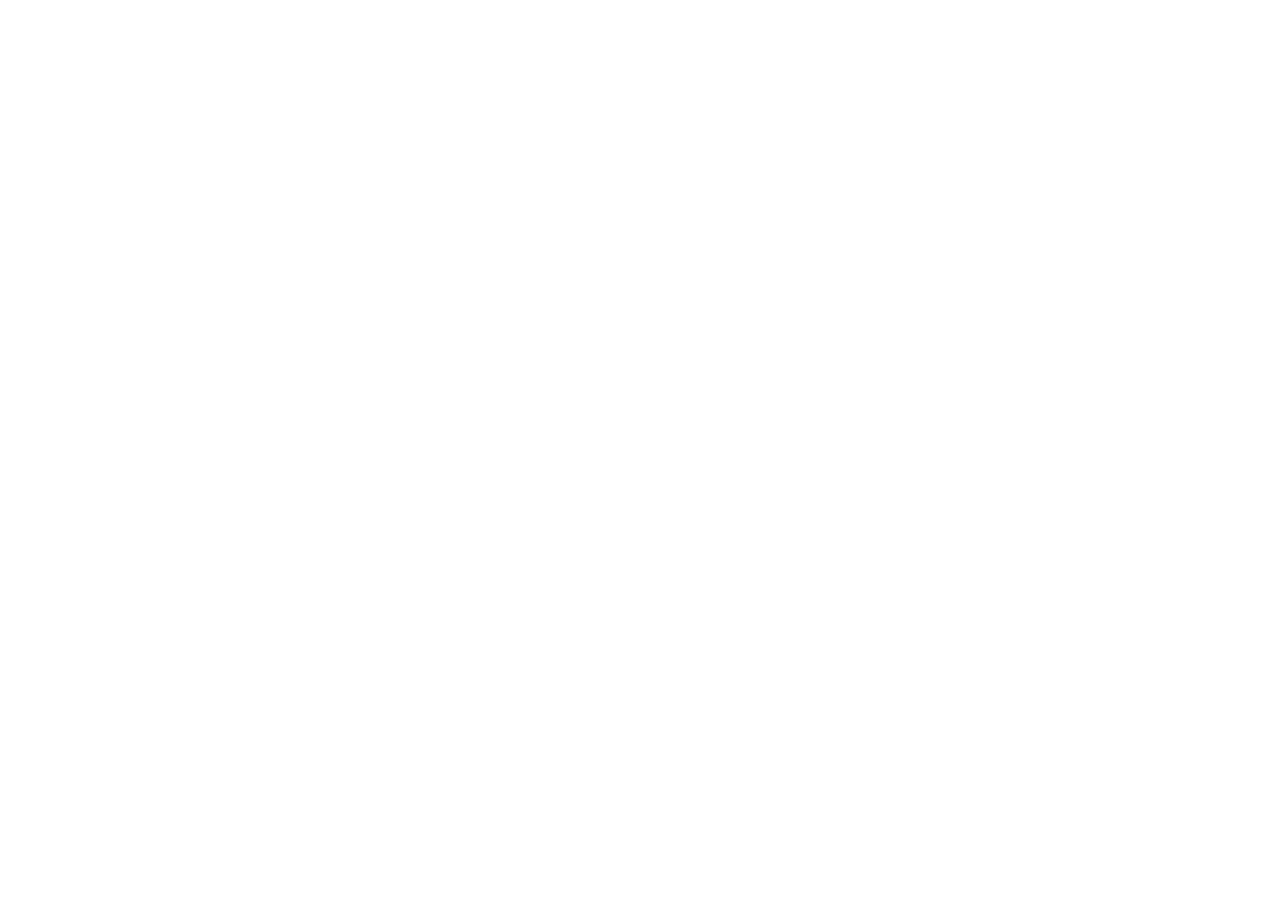
==== index.html @ cce301d0 "Initial commit" ====
<!DOCTYPE html>
<html lang="en">
<head>
    <meta charset="UTF-8">
    <meta name="viewport" content="width=device-width, initial-scale=1.0">
    <title>Projeto Social</title>
</head>
<body>
    
</body>
</html>
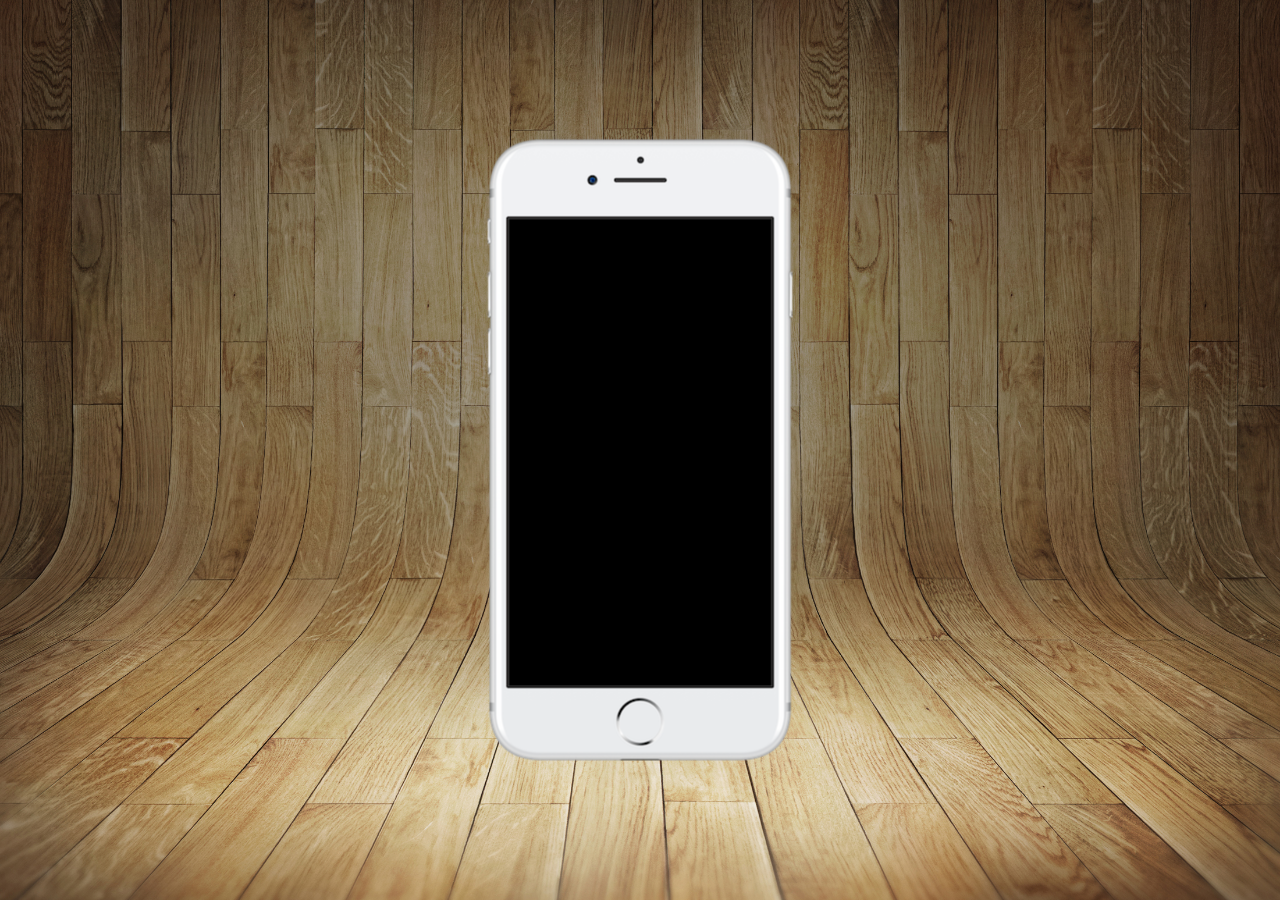
==== commit 296c7097: "v1 projeto social" ====
--- a/index.html
+++ b/index.html
@@ -1,11 +1,22 @@
 <!DOCTYPE html>
-<html lang="en">
+<html lang="pt-br">
 <head>
     <meta charset="UTF-8">
     <meta name="viewport" content="width=device-width, initial-scale=1.0">
+    <link rel="stylesheet" href="estilo/style.css">
+    <link rel="shortcut icon" href="image/favicon.ico" type="image/x-icon">
     <title>Projeto Social</title>
 </head>
 <body>
-    
+    <main>
+
+        <section id="telefone">
+            
+        </section>
+        <section id="redes-sociais">
+
+        </section>
+
+    </main>
 </body>
 </html>--- a/estilo/style.css
+++ b/estilo/style.css
@@ -0,0 +1,32 @@
+@charset "UTF-8";
+
+*{
+    margin: 0px;
+    padding: 0px;
+}
+
+html, body{
+    height: 100vh;
+    width: 100%;
+    background-color: black;
+}
+
+main{
+    position: relative;
+    height: 100vh;
+   
+    background: url("../image/fundo-madeira.jpg") center center no-repeat fixed;
+    background-size: cover;
+}
+
+section#telefone{
+    position: absolute;
+    height: 627px;
+    width: 311px;
+    top: 50%;
+    left: 50%;
+    transform: translate(-50%, -50%);
+
+    background: url('../image/frame-iphone.png') top center no-repeat fixed;
+    background-size: cover;
+}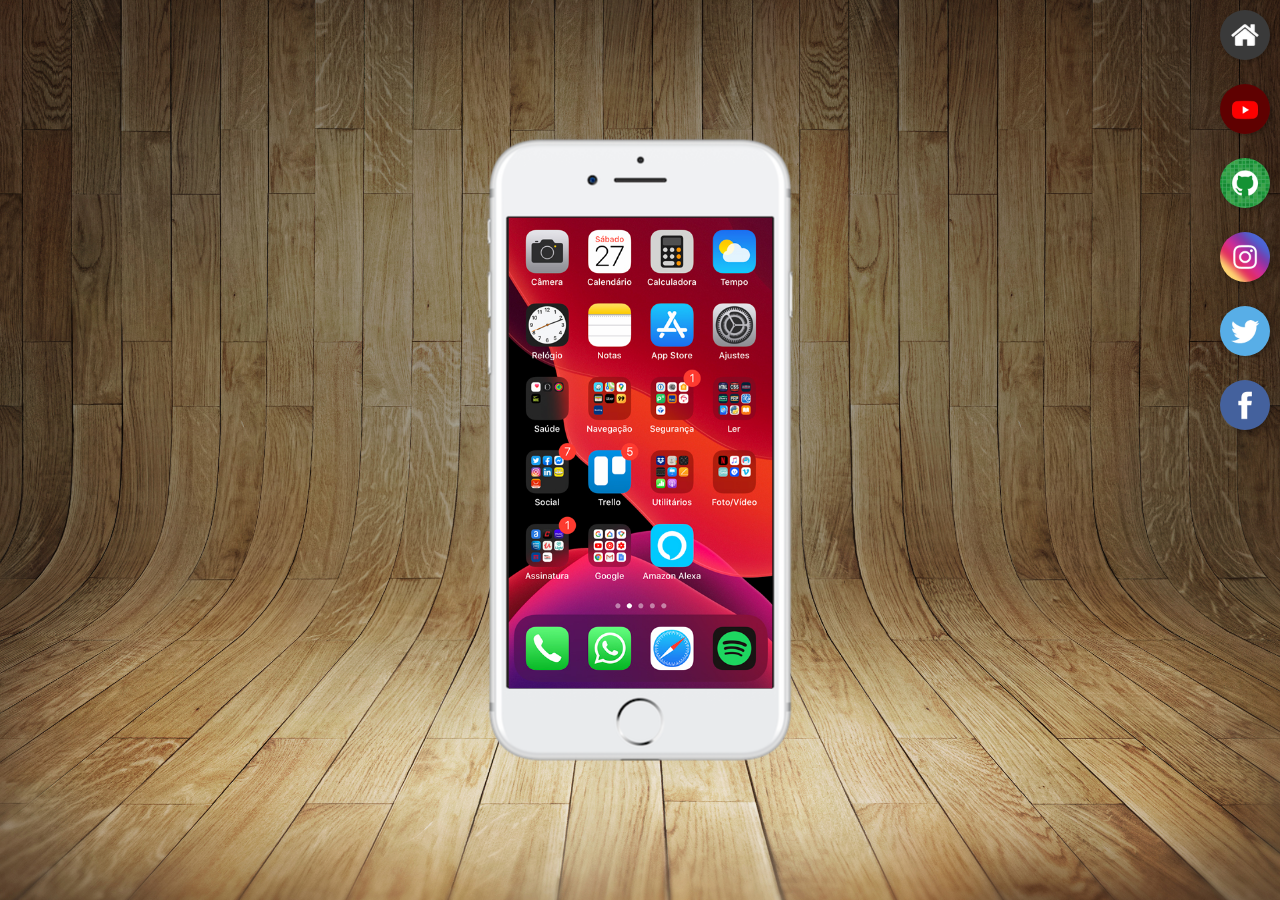
==== commit 493ea8b3: "v2 Projeto Social" ====
--- a/index.html
+++ b/index.html
@@ -11,10 +11,20 @@
     <main>
 
         <section id="telefone">
-            
+            <iframe src="home.html" name="tela" id="tela" frameborder="0"></iframe>
         </section>
         <section id="redes-sociais">
+            <a href="" target="tela"> <img src="image/logo-home.jpg" alt="Home"></a><br>
 
+            <a href="" target="tela"> <img src="image/logo-youtube.jpg" alt="Youtube"></a> <br>
+
+            <a href="" target="tela"> <img src="image/logo-github.jpg" alt="GitHub"></a> <br>
+
+            <a href="image/tela-instagram.jpg" target="tela"> <img src="image/logo-instagram.jpg" alt="Instagram"></a> <br>
+
+            <a href="" target="tela"> <img src="image/logo-twitter.jpg" alt="Twitter"></a> <br>
+
+            <a href="" target="tela"> <img src="image/logo-facebook.jpg" alt="Facebook"></a> <br>
         </section>
 
     </main>
--- a/estilo/style.css
+++ b/estilo/style.css
@@ -14,9 +14,10 @@
 main{
     position: relative;
     height: 100vh;
-   
+
     background: url("../image/fundo-madeira.jpg") center center no-repeat fixed;
     background-size: cover;
+    
 }
 
 section#telefone{
@@ -29,4 +30,32 @@
 
     background: url('../image/frame-iphone.png') top center no-repeat fixed;
     background-size: cover;
+}
+
+iframe#tela{
+    position: relative;
+    top: 81px;
+    left: 24px;
+    width: 264px;
+    height: 471px;
+}
+
+section#redes-sociais{
+    text-align: right;
+}
+
+section#redes-sociais img{
+   
+    width: 50px;
+    margin: 10px;
+    border-radius: 50%;
+    box-shadow: 2px 2px 5px rgba(0, 0, 0, 0.267);
+    box-sizing: border-box;
+}
+
+#redes-sociais img:hover{
+    transform: translate(-2px, -2px);
+    box-shadow: 5px 5px 10px rgba(0, 0, 0, 0.63);
+    transition: transform 0.3s;
+    
 }